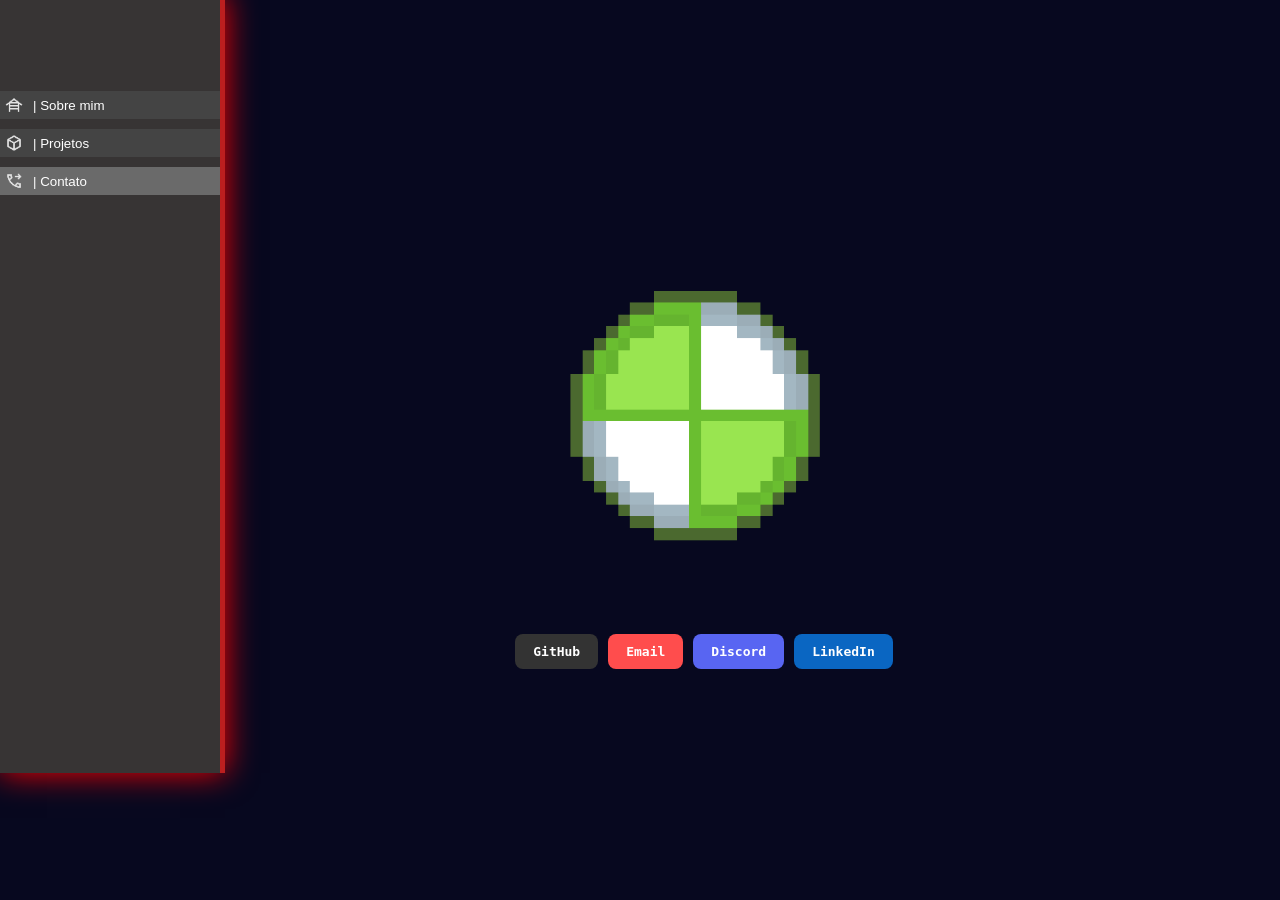
==== contato.html @ 5889d4fe "portifio 1.0" ====
<!DOCTYPE html>
<html lang="pt-br">
<head>
  <meta charset="UTF-8">
  <link href="https://fonts.googleapis.com/css2?family=VT323&display=swap" rel="stylesheet">
  <script src="life.js"></script>
  <link rel="stylesheet" href="contato.css">
  <link rel="icon" href="mint500.png">
  <meta name="viewport" content="width=device-width, initial-scale=1.0">
  <title>Yh4no</title>
</head>
<body>

<div class="caixa"> 

  <ul id="botoes">
    <li><button class="button1"><img src="home.png">| Sobre mim</button></li>
    <li><button class="button2"><img src="code.png">| Projetos</button></li>
    <li><button class="button3"><img src="fone.png">| Contato</button></li>
  </ul>
</div>


<div class="container">
    <!-- FOTO -->
    <img src="mint500.png" alt="Foto de perfil">

    <!-- BOTÕES -->
    <div class="botoes">
      <a href="https://github.com/yh4no" target="_blank" class="btn github">GitHub</a>
      <a onclick="copiar()" class="btn email">Email</a>
      <script>
function copiar() {
  navigator.clipboard.writeText("6179error@gmail.com");
  alert("Copiado!");
}
</script>
      <a href="https://discord.gg/e5rrEtxVGz" target="_blank" class="btn discord">Discord</a>
      <a href="https://www.linkedin.com/in/felipe-oliveira-091618379/?skipRedirect=true" target="_blank" class="btn linkedin">LinkedIn</a>
    </div>
</div>


</body>
</html>
---- contato.css ----
#botoes {
  display: flex;
  flex-direction: column;
  position: absolute;
  left: -40px;
  top: 50px;
  overflow-x: hidden;
  height: 300px;
  width: 220px; /* define o tamanho do “bloco” */
  gap: 10px;
  list-style: none;
  color: #797070;
}

#botoes li {
  width: 100%;
  
}

#botoes button {
  display: flex;
  align-items: center;   /* centraliza vertical */
  gap: 10px;             /* espaço entre ícone e texto */
  width: 100%;
  padding: 5px;
  color: white;
  border: none;
  position: relative;
  bottom: -30px;
  transition: 0.2s;
}

#botoes button:hover {
  background-color: #ff0000;
  transform: scale(1.05);
}


.button1{
  background-color: #444;
}
.button2{ 
  background-color: #444;
}
.button3{
  background-color: #6a6a6a;
}

#botoes img {
  width: 18px;
  height: 18px;
}

.caixa {
  background-color: #373434;
  padding: 20px;
  width: 180px;
  height: 738px;
  border-right: 5px solid rgb(188, 31, 31);
  box-shadow: 0px 0px 30px  #ff0000;
  position: absolute;
  top: -5px;
  left: 0px;;
}

body{
  margin: 0;
  background-color: rgb(7, 8, 31);
  overflow: hidden;
  font-family: 'VT323', monospace;
}


.container {
  position: absolute;
  top: 50%;
  left: 55%; /* um pouco mais pra direita por causa do menu lateral */
  transform: translate(-50%, -50%);
  text-align: center;
}

.container img {
  width: 380px;
  height: 380px;
  position: relative;
  left: -15px;
  object-fit: cover;
  margin-bottom: 20px;
}

.botoes {
  display: flex;
  gap: 10px;
  justify-content: center;
  flex-wrap: wrap;
}

.btn {
  padding: 10px 18px;
  border-radius: 8px;
  text-decoration: none;
  color: white;
  font-weight: bold;
  transition: 0.2s;
}

.github { 
  background: #333;
  font-family: monospace; 
        
}

.email { 
  background: #ff4d4d; 
  font-family: monospace;
}


.discord { 
  background: #5865F2;
  font-family: monospace; 
}
.linkedin { 
  background: #0A66C2;
  font-family: monospace;
 }

.btn:hover {
  transform: scale(1.2);
}
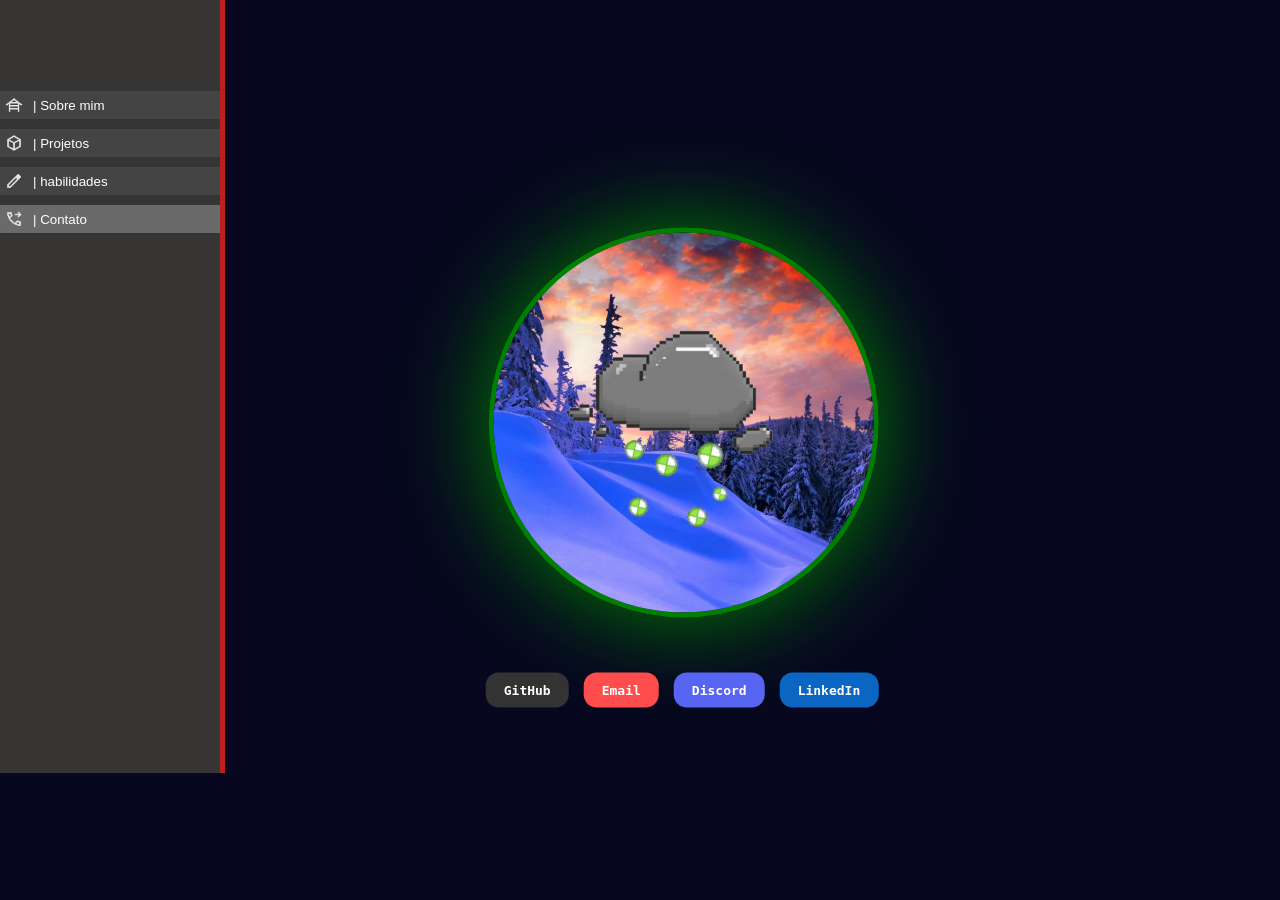
==== commit 3b38b9ed: "update 1.1 I updated the look of some pages, such as colors, the "about me" description, etc." ====
--- a/contato.html
+++ b/contato.html
@@ -16,6 +16,7 @@
   <ul id="botoes">
     <li><button class="button1"><img src="home.png">| Sobre mim</button></li>
     <li><button class="button2"><img src="code.png">| Projetos</button></li>
+    <li><button class="button4"><img src="pen1.png">| habilidades</button></li>
     <li><button class="button3"><img src="fone.png">| Contato</button></li>
   </ul>
 </div>
@@ -23,7 +24,7 @@
 
 <div class="container">
     <!-- FOTO -->
-    <img src="mint500.png" alt="Foto de perfil">
+    <img class="foto" src="mint1500.png" alt="Foto de perfil">
 
     <!-- BOTÕES -->
     <div class="botoes">
--- a/contato.css
+++ b/contato.css
@@ -45,6 +45,9 @@
 .button3{
   background-color: #6a6a6a;
 }
+.button4{
+  background-color: #444;
+}
 
 #botoes img {
   width: 18px;
@@ -57,7 +60,6 @@
   width: 180px;
   height: 738px;
   border-right: 5px solid rgb(188, 31, 31);
-  box-shadow: 0px 0px 30px  #ff0000;
   position: absolute;
   top: -5px;
   left: 0px;;
@@ -66,7 +68,6 @@
 body{
   margin: 0;
   background-color: rgb(7, 8, 31);
-  overflow: hidden;
   font-family: 'VT323', monospace;
 }
 
@@ -83,21 +84,26 @@
   width: 380px;
   height: 380px;
   position: relative;
-  left: -15px;
+  left: -19px;
   object-fit: cover;
   margin-bottom: 20px;
+  align-items: center;
+  display: flex;
 }
 
 .botoes {
+  position: relative;
+  left: -22px;
+  bottom: -35px;
   display: flex;
-  gap: 10px;
+  gap: 15px;
   justify-content: center;
   flex-wrap: wrap;
 }
 
 .btn {
   padding: 10px 18px;
-  border-radius: 8px;
+  border-radius: 13px;
   text-decoration: none;
   color: white;
   font-weight: bold;
@@ -127,4 +133,10 @@
 
 .btn:hover {
   transform: scale(1.2);
-}+}
+
+.foto{
+  border: 5px solid green;
+  box-shadow: 0px 0px 90px green;
+  border-radius: 200px;  
+}
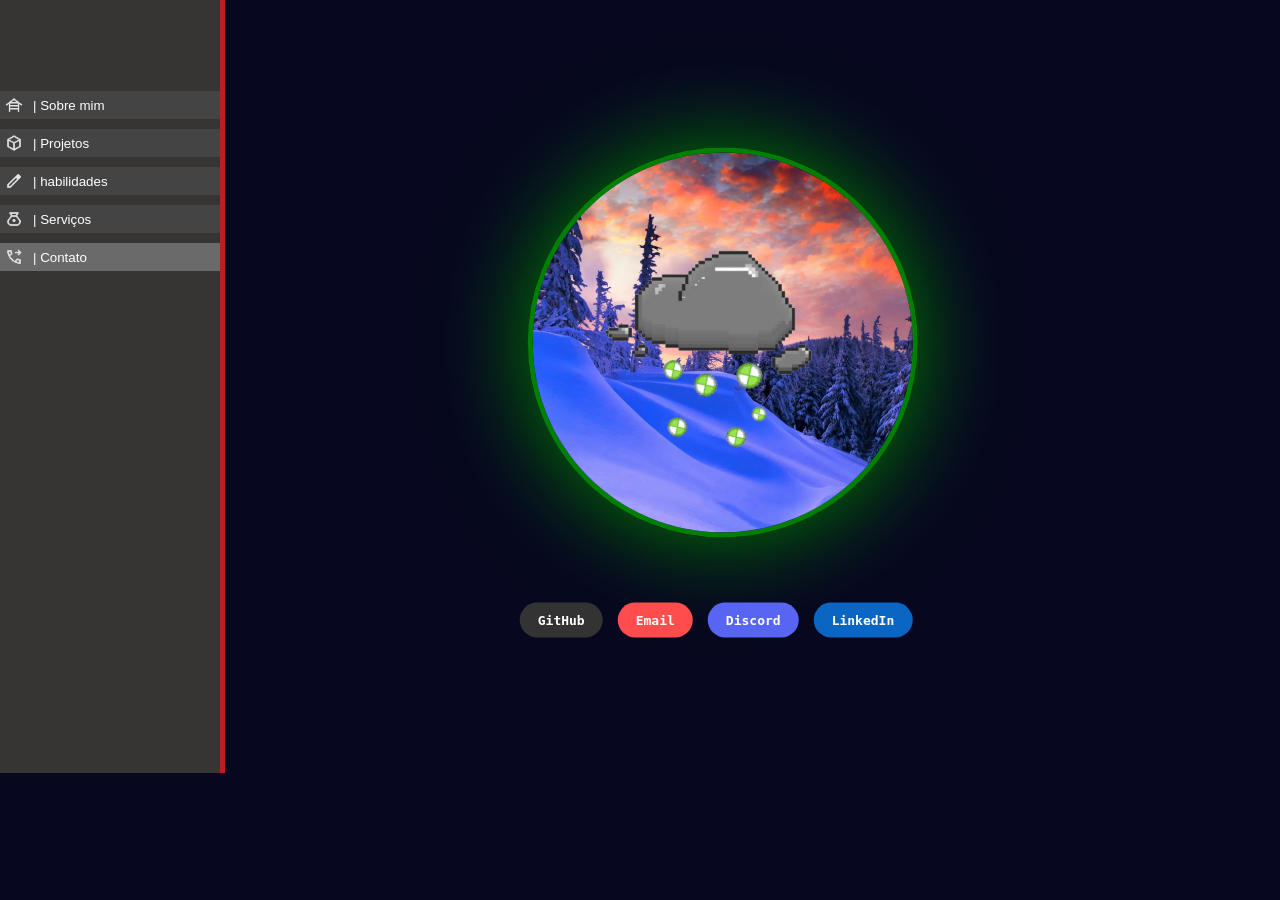
==== commit 7ca797d5: "portifolio 1.3" ====
--- a/contato.html
+++ b/contato.html
@@ -17,7 +17,9 @@
     <li><button class="button1"><img src="home.png">| Sobre mim</button></li>
     <li><button class="button2"><img src="code.png">| Projetos</button></li>
     <li><button class="button4"><img src="pen1.png">| habilidades</button></li>
+    <li><button class="button5"><img src="money.png">| Serviços</button></li>
     <li><button class="button3"><img src="fone.png">| Contato</button></li>
+  
   </ul>
 </div>
 
--- a/contato.css
+++ b/contato.css
@@ -49,6 +49,10 @@
   background-color: #444;
 }
 
+.button5{
+  background-color: #444;
+}
+
 #botoes img {
   width: 18px;
   height: 18px;
@@ -84,7 +88,6 @@
   width: 380px;
   height: 380px;
   position: relative;
-  left: -19px;
   object-fit: cover;
   margin-bottom: 20px;
   align-items: center;
@@ -93,8 +96,8 @@
 
 .botoes {
   position: relative;
-  left: -22px;
-  bottom: -35px;
+  left: 12px;
+  bottom: 35px;
   display: flex;
   gap: 15px;
   justify-content: center;
@@ -103,7 +106,7 @@
 
 .btn {
   padding: 10px 18px;
-  border-radius: 13px;
+  border-radius: 20px;
   text-decoration: none;
   color: white;
   font-weight: bold;
@@ -139,4 +142,7 @@
   border: 5px solid green;
   box-shadow: 0px 0px 90px green;
   border-radius: 200px;  
+  position: relative;
+  bottom: 80px;
+  left: 20px;
 }
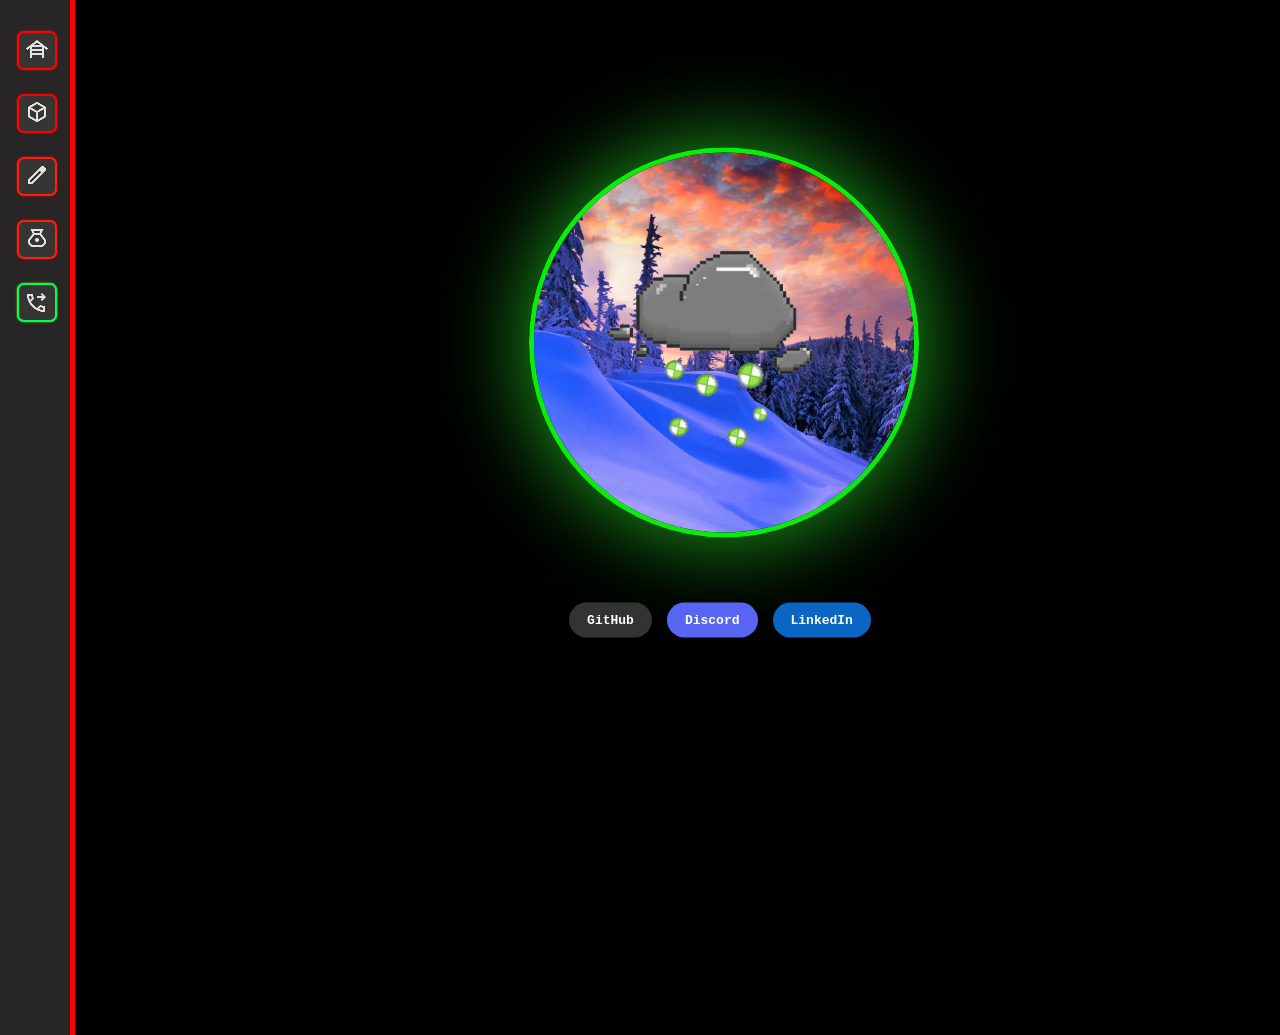
==== commit 2751801d: "portifolio 1.4 new colors and design" ====
--- a/contato.html
+++ b/contato.html
@@ -12,14 +12,12 @@
 <body>
 
 <div class="caixa"> 
-
   <ul id="botoes">
-    <li><button class="button1"><img src="home.png">| Sobre mim</button></li>
-    <li><button class="button2"><img src="code.png">| Projetos</button></li>
-    <li><button class="button4"><img src="pen1.png">| habilidades</button></li>
-    <li><button class="button5"><img src="money.png">| Serviços</button></li>
-    <li><button class="button3"><img src="fone.png">| Contato</button></li>
-  
+    <button class="button1" id="butues"><img src="home.png"><p class="text1">inicio</p></button>
+    <button class="button2" id="butues"><img src="code.png"><p class="text1">projetos</p></button>
+    <button class="button4" id="butues"><img src="pen1.png"><p class="text1">habilidades</p></button>
+    <button class="button5" id="butues"><img src="money.png"><p class="text1">serviços</p></button>
+    <button class="button3" id="butues"><img src="fone.png"><p class="text1">contato</p></button>
   </ul>
 </div>
 
@@ -31,13 +29,6 @@
     <!-- BOTÕES -->
     <div class="botoes">
       <a href="https://github.com/yh4no" target="_blank" class="btn github">GitHub</a>
-      <a onclick="copiar()" class="btn email">Email</a>
-      <script>
-function copiar() {
-  navigator.clipboard.writeText("6179error@gmail.com");
-  alert("Copiado!");
-}
-</script>
       <a href="https://discord.gg/e5rrEtxVGz" target="_blank" class="btn discord">Discord</a>
       <a href="https://www.linkedin.com/in/felipe-oliveira-091618379/?skipRedirect=true" target="_blank" class="btn linkedin">LinkedIn</a>
     </div>
--- a/contato.css
+++ b/contato.css
@@ -1,78 +1,98 @@
-#botoes {
+#botoes{
   display: flex;
   flex-direction: column;
-  position: absolute;
-  left: -40px;
-  top: 50px;
-  overflow-x: hidden;
-  height: 300px;
-  width: 220px; /* define o tamanho do “bloco” */
-  gap: 10px;
-  list-style: none;
-  color: #797070;
+  gap: 24px;
+  position: fixed;
+  left: -23px;
 }
 
-#botoes li {
-  width: 100%;
+#botoes button{
+  background-color: #373434;
+  border-radius: 7px;
+  height: 39px;
+  transition: transform 0.3s, box-shadow 0.3s;
+}
+
+.button1{
+  border: 2px solid rgb(255, 0, 0);
+  box-shadow: 0px 0px 2px rgb(255, 0, 0);
+}
+
+.button2{
+  border: 2px solid rgb(255, 0, 0);
+  box-shadow: 0px 0px 2px rgb(255, 0, 0);
+}
+
+.button3{
+  border: 2px solid rgb(0, 255, 94);
+  box-shadow: 0px 0px 2px rgb(98, 255, 0);
+}
+
+.button4{
+  border: 2px solid rgb(255, 30, 10);
+  box-shadow: 0px 0px 2px rgb(255, 0, 0);
+}
+
+.button5{
+  border: 2px solid rgb(255, 30, 10);
+  box-shadow: 0px 0px 2px rgb(255, 0, 0);
+}
+
+#butues .text1{
+  opacity: 0;
+  color: #ff2600;
+  font-family: monospace;
+  position: fixed;
+  left: 50px;
+  bottom: -8px;
+  background-color: #373434;
+  border-radius: 5px;
+  border: 1px solid rgb(248, 0, 0);
+  box-shadow: 0px 0px 40px rgb(179, 3, 3);
+  height: 20px;
+  width: 90px;
   
 }
 
-#botoes button {
-  display: flex;
-  align-items: center;   /* centraliza vertical */
-  gap: 10px;             /* espaço entre ícone e texto */
-  width: 100%;
-  padding: 5px;
-  color: white;
-  border: none;
-  position: relative;
-  bottom: -30px;
-  transition: 0.2s;
+.text1 p{
+  position: fixed;
+  top: 40px;
 }
 
-#botoes button:hover {
-  background-color: #ff0000;
-  transform: scale(1.05);
+#butues:hover .text1{
+  opacity: 1;
 }
 
 
-.button1{
-  background-color: #444;
-}
-.button2{ 
-  background-color: #444;
-}
-.button3{
-  background-color: #6a6a6a;
-}
-.button4{
-  background-color: #444;
-}
-
-.button5{
-  background-color: #444;
-}
-
-#botoes img {
-  width: 18px;
-  height: 18px;
+#botoes button:hover{
+  transform: scale(1.2);
+  box-shadow: 0px 0px 60px rgb(255, 0, 0);
 }
 
 .caixa {
-  background-color: #373434;
+  background-color: #272525;
   padding: 20px;
-  width: 180px;
-  height: 738px;
-  border-right: 5px solid rgb(188, 31, 31);
+  width: 30px;
+  height: 62.5rem;
+  border-right: 5px solid rgb(255, 0, 0);
   position: absolute;
   top: -5px;
-  left: 0px;;
+  left: 0px;
 }
 
+.button3 img{
+  position: relative ;
+  left: -1px;
+  top: 2px;
+}
+
+
+
+
 body{
-  margin: 0;
-  background-color: rgb(7, 8, 31);
-  font-family: 'VT323', monospace;
+  background-color: rgb(0, 0, 0);
+  font-family: 'VT323', monospace;;
+  overflow: hidden;
 }
 
 
@@ -96,7 +116,7 @@
 
 .botoes {
   position: relative;
-  left: 12px;
+  left: 16px;
   bottom: 35px;
   display: flex;
   gap: 15px;
@@ -119,12 +139,6 @@
         
 }
 
-.email { 
-  background: #ff4d4d; 
-  font-family: monospace;
-}
-
-
 .discord { 
   background: #5865F2;
   font-family: monospace; 
@@ -139,10 +153,15 @@
 }
 
 .foto{
-  border: 5px solid green;
-  box-shadow: 0px 0px 90px green;
+  border: 5px solid rgb(9, 237, 9);
+  box-shadow: 0px 0px 90px rgb(31, 174, 31);
   border-radius: 200px;  
   position: relative;
   bottom: 80px;
   left: 20px;
+  transition: transform 0.3s;
 }
+
+.foto:hover{
+  transform: scale(1.1);
+}
